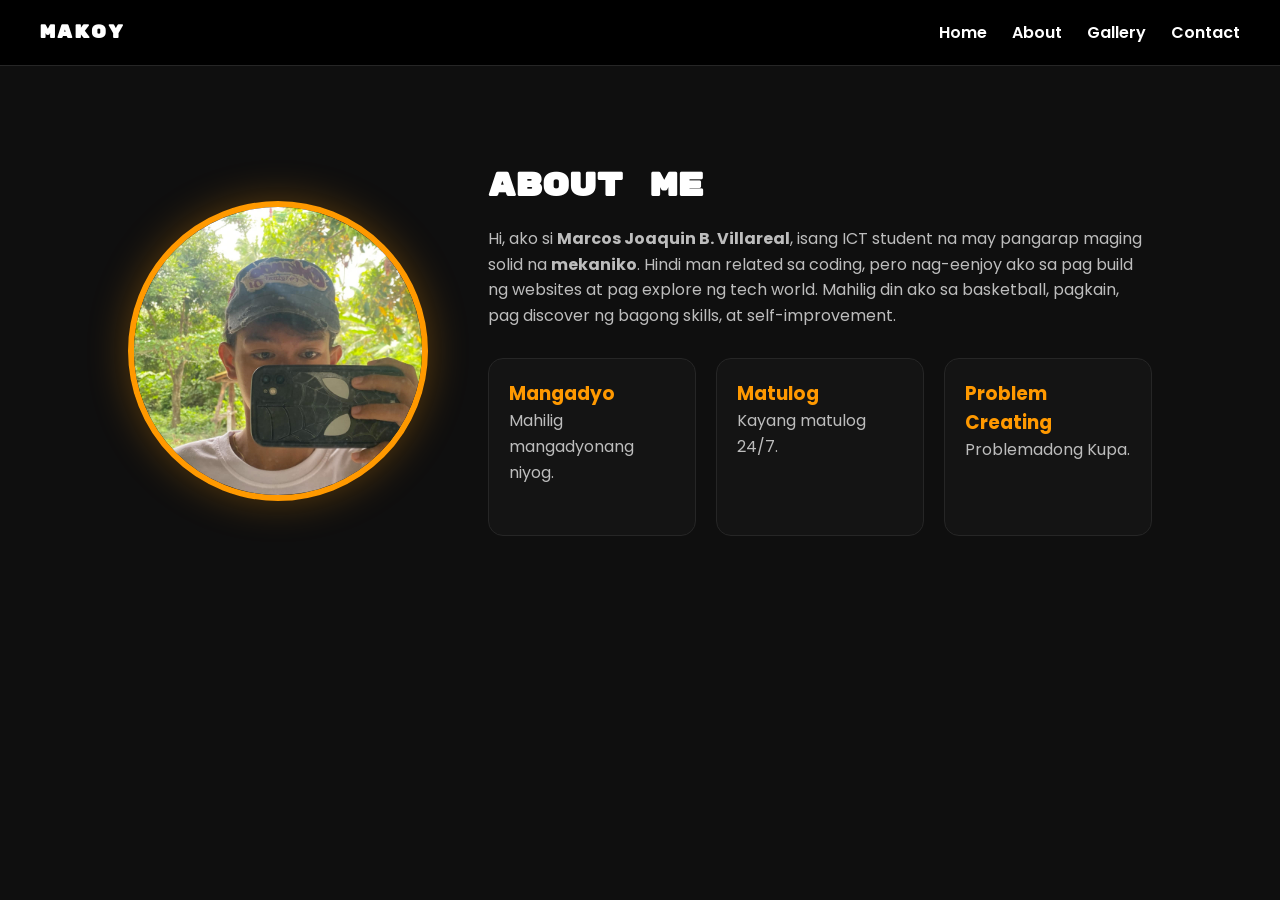
==== about.html @ 4a49defb "update about.html" ====
<!DOCTYPE html>
<html lang="en">
<head>
<meta charset="UTF-8">
<meta name="viewport" content="width=device-width, initial-scale=1.0">
<title>About | Waebby</title>
<link rel="stylesheet" href="style.css">
</head>

<body>

<nav>
    <h1>MAKOY</h1>
    <ul>
        <li><a href="index.html">Home</a></li>
        <li><a href="about.html" class="active">About</a></li>
        <li><a href="gallery.html">Gallery</a></li>
        <li><a href="#" onclick="openContact()">Contact</a></li>
    </ul>
</nav>

<section class="about-section container">

    <div class="about-left">
        <img src="waebb.jpeg" class="about-photo" alt="My Photo">
    </div>

    <div class="about-right">
        <h2>About Me</h2>

        <p>
            Hi, ako si <b>Marcos Joaquin B. Villareal</b>, isang ICT student na may pangarap maging 
            solid na <b>mekaniko</b>. Hindi man related sa coding, pero nag-eenjoy ako sa pag build 
            ng websites at pag explore ng tech world. Mahilig din ako sa basketball, pagkain, 
            pag discover ng bagong skills, at self-improvement.
        </p>

        <div class="about-cards">

            <div class="about-card">
                <h3>Mangadyo</h3>
                <p>Mahilig mangadyonang niyog.</p>
            </div>

            <div class="about-card">
                <h3>Matulog</h3>
                <p>Kayang matulog 24/7.</p>
            </div>

            <div class="about-card">
                <h3>Problem Creating</h3>
                <p>Problemadong Kupa.</p>
            </div>

        </div>
    </div>

</section>

<script src="script.js"></script>
</body>
</html>
---- style.css ----
@import url('https://fonts.googleapis.com/css2?family=Rubik+Mono+One&family=Poppins:wght@300;400;600;700&display=swap');

/* ================= ROOT ================= */
:root{
    --bg:#0f0f0f;
    --card:#181818;
    --accent:#ff9900;
    --accent-strong:#ff6a00;
    --accent-soft:#ff990020;
    --accent-glow:#ff990050;
    --text-light:#bdbdbd;
    --border:#262626;
}

/* ================= RESET ================= */
*{
    margin:0;
    padding:0;
    box-sizing:border-box;
}

body{
    font-family:'Poppins', sans-serif;
    background:var(--bg);
    color:#fff;
    overflow-x:hidden;
}

/* ================= NAV ================= */
nav{
    position:sticky;
    top:0;
    z-index:1000;
    background:#000;
    border-bottom:1px solid var(--border);
    padding:20px 40px;
    display:flex;
    justify-content:space-between;
    align-items:center;
}

nav h1{
    font-family:'Rubik Mono One', sans-serif;
    font-size:1.1rem;
    letter-spacing:2px;
}

nav ul{
    display:flex;
    gap:25px;
    list-style:none;
}

nav a{
    text-decoration:none;
    color:#fff;
    font-weight:600;
    position:relative;
    transition:.3s;
}

nav a:hover{
    color:var(--accent);
}

nav a::after{
    content:"";
    position:absolute;
    left:0;
    bottom:-6px;
    width:0%;
    height:3px;
    background:var(--accent);
    transition:.3s;
}

nav a:hover::after{
    width:100%;
}

/* ================= HERO ================= */
.hero-section{
    min-height:90vh;
    display:flex;
    align-items:center;
    justify-content:space-between;
    padding:80px 10%;
    gap:50px;
    background:linear-gradient(to right,#0f0f0f,#141414);
}

.hero-left h2{
    font-size:2.6rem;
    font-family:'Rubik Mono One', sans-serif;
}

.hero-left h2 span{
    color:var(--accent);
}

.hero-left h3{
    color:var(--accent);
    margin:15px 0;
}

.hero-left p{
    max-width:500px;
    color:var(--text-light);
    margin-bottom:25px;
}

.hero-btn{
    display:inline-block;
    padding:12px 28px;
    background:var(--accent);
    color:#000;
    border-radius:40px;
    font-weight:600;
    text-decoration:none;
    transition:.3s;
    box-shadow:0 0 15px var(--accent-glow);
}

.hero-btn:hover{
    transform:translateY(-3px);
    box-shadow:0 0 25px var(--accent-glow);
}

/* HERO IMAGE CIRCLE */
.hero-right{
    display:flex;
    justify-content:center;
}

.hero-right img{
    width:320px;
    height:320px;
    border-radius:50%;
    object-fit:cover;
    border:6px solid var(--accent);
    box-shadow:0 0 50px var(--accent-glow);
    transition:.4s;
}

.hero-right img:hover{
    transform:scale(1.05);
}

/* ================= GALLERY ================= */
.gallery-grid{
    display:grid;
    grid-template-columns:repeat(auto-fit,minmax(220px,1fr));
    gap:25px;
    padding:60px 10%;
}

.gallery-card{
    overflow:hidden;
    border-radius:15px;
    background:#000;
    aspect-ratio:1/1;
    border:1px solid var(--border);
    transition:.4s;
}

.gallery-card img{
    width:100%;
    height:100%;
    object-fit:cover;
    transition:.4s;
}

.gallery-card:hover{
    transform:translateY(-8px);
    border:1px solid var(--accent);
    box-shadow:0 15px 40px var(--accent-glow);
}

.gallery-card:hover img{
    transform:scale(1.08);
}

/* ================= CONTACT PANEL ================= */
.contact-panel{
    position:fixed;
    top:0;
    right:-400px;
    width:380px;
    height:100vh;
    background:#000;
    padding:40px 25px;
    transition:.4s;
    z-index:2000;
}

.contact-panel.active{
    right:0;
}

.close-btn{
    font-size:28px;
    cursor:pointer;
    float:right;
}

.contact-panel form input,
.contact-panel form textarea{
    width:100%;
    padding:12px;
    margin:10px 0;
    background:#1a1a1a;
    border:1px solid #333;
    border-radius:8px;
    color:#fff;
}

.contact-panel form button{
    width:100%;
    padding:12px;
    background:var(--accent);
    border:none;
    border-radius:30px;
    font-weight:600;
    cursor:pointer;
}

/* SOCIAL ICONS CIRCLE */
.social-logos{
    display:flex;
    justify-content:space-around;
    margin-top:30px;
}

.social-logos img{
    width:55px;
    height:55px;
    border-radius:50%;
    padding:10px;
    background:#111;
    border:2px solid var(--border);
    transition:.3s;
}

.social-logos img:hover{
    border:2px solid var(--accent);
    box-shadow:0 0 20px var(--accent-glow);
    transform:scale(1.1);
}

/* ================= ABOUT ================= */
.about-section{
    display:flex;
    align-items:center;
    gap:60px;
    padding:100px 10%;
}

.about-left{
    display:flex;
    justify-content:center;
}

.about-photo{
    width:300px;
    height:300px;
    border-radius:50%;
    object-fit:cover;
    border:6px solid var(--accent);
    box-shadow:0 0 40px var(--accent-glow);
    transition:.4s;
}

.about-photo:hover{
    transform:scale(1.05);
}

.about-right h2{
    font-family:'Rubik Mono One', sans-serif;
    font-size:2rem;
    margin-bottom:20px;
}

.about-right p{
    color:var(--text-light);
    line-height:1.6;
    margin-bottom:30px;
}

.about-cards{
    display:grid;
    grid-template-columns:repeat(auto-fit,minmax(200px,1fr));
    gap:20px;
}

.about-card{
    background:#141414;
    padding:20px;
    border-radius:15px;
    border:1px solid var(--border);
    transition:.4s;
}

.about-card:hover{
    transform:translateY(-6px);
    border:1px solid var(--accent);
    box-shadow:0 10px 30px var(--accent-glow);
}

.about-card h3{
    color:var(--accent);
}

/* ================= RESPONSIVE ================= */
@media(max-width:768px){

    nav{
        flex-direction:column;
        gap:15px;
        text-align:center;
    }

    .hero-section{
        flex-direction:column;
        text-align:center;
    }

    .hero-right img{
        width:240px;
        height:240px;
        margin-top:30px;
    }

    .about-section{
        flex-direction:column;
        text-align:center;
    }

    .contact-panel{
        width:100%;
    }
}
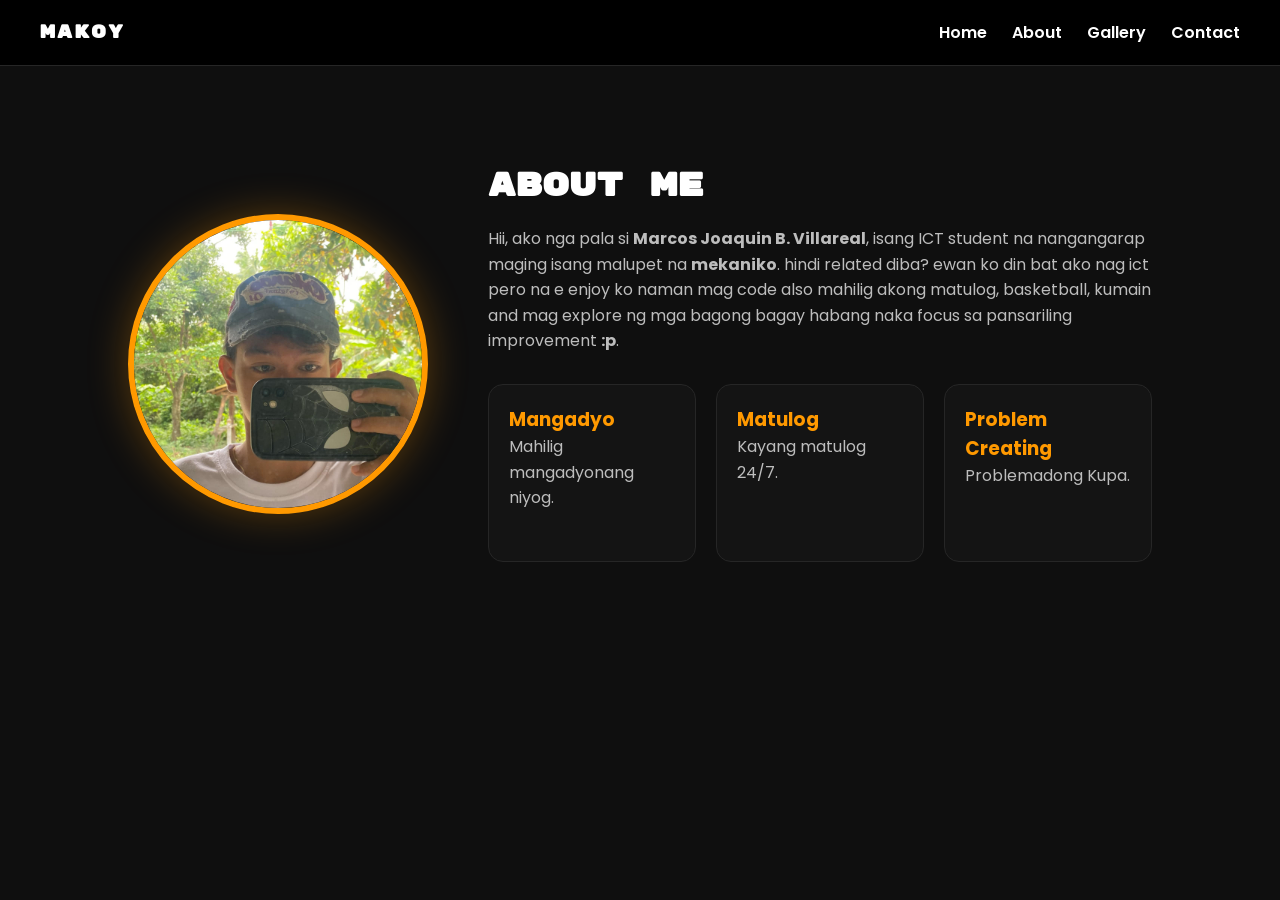
==== commit c34f35bc: "update about.html" ====
--- a/about.html
+++ b/about.html
@@ -29,11 +29,9 @@
         <h2>About Me</h2>
 
         <p>
-            Hi, ako si <b>Marcos Joaquin B. Villareal</b>, isang ICT student na may pangarap maging 
-            solid na <b>mekaniko</b>. Hindi man related sa coding, pero nag-eenjoy ako sa pag build 
-            ng websites at pag explore ng tech world. Mahilig din ako sa basketball, pagkain, 
-            pag discover ng bagong skills, at self-improvement.
-        </p>
+            Hii, ako nga pala si <b>Marcos Joaquin B. Villareal</b>, isang ICT student na nangangarap maging
+            isang malupet na <b>mekaniko</b>. hindi related diba? ewan ko din bat ako nag ict pero na e enjoy ko naman mag code also mahilig akong matulog, basketball, kumain and mag explore ng mga bagong bagay
+            habang naka focus sa pansariling improvement <b>:p</b>.
 
         <div class="about-cards">
 
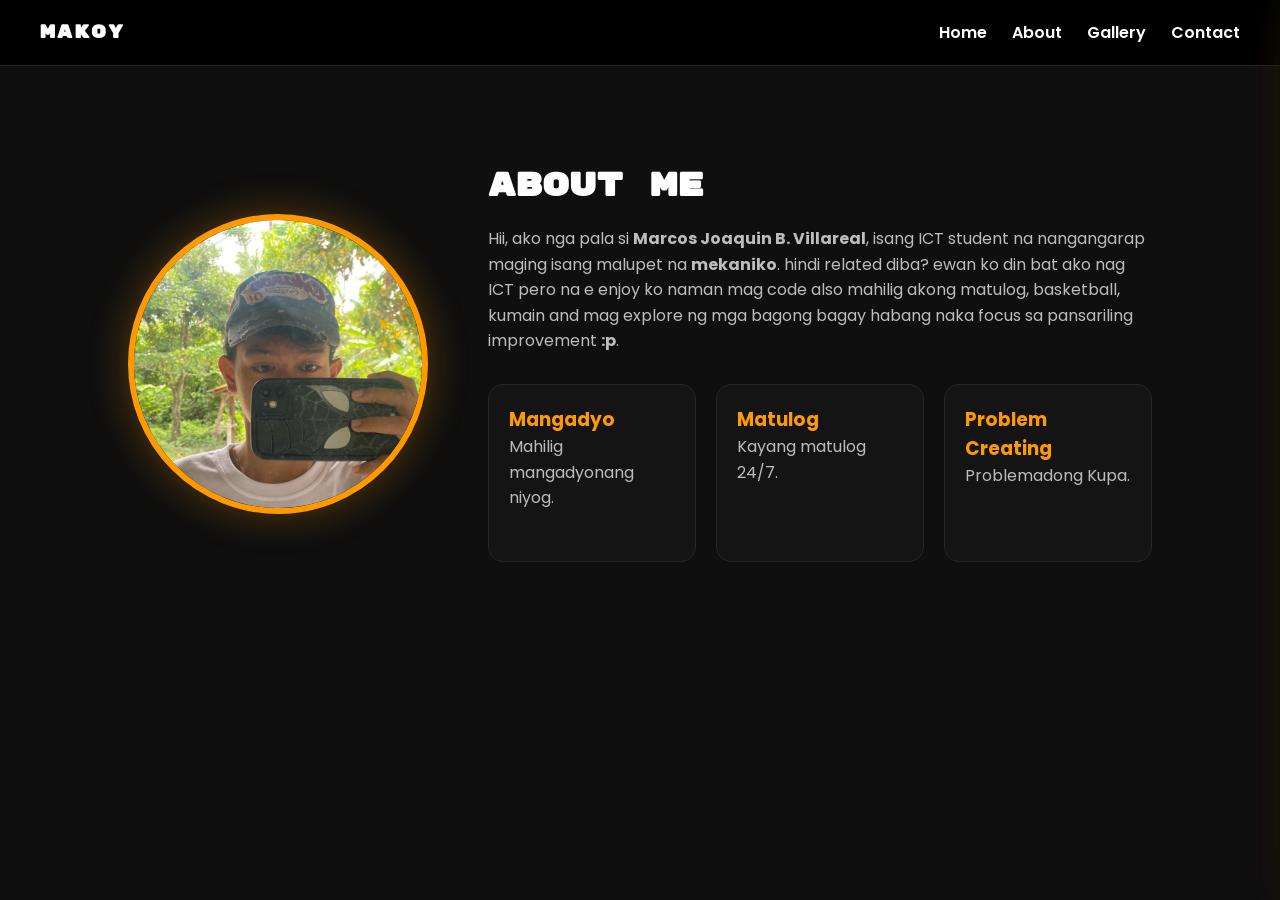
==== commit 41de100c: "update" ====
--- a/about.html
+++ b/about.html
@@ -15,7 +15,7 @@
         <li><a href="index.html">Home</a></li>
         <li><a href="about.html" class="active">About</a></li>
         <li><a href="gallery.html">Gallery</a></li>
-        <li><a href="#" onclick="openContact()">Contact</a></li>
+        <li><a href="#" id="openContact">Contact</a></li>
     </ul>
 </nav>
 
@@ -30,8 +30,9 @@
 
         <p>
             Hii, ako nga pala si <b>Marcos Joaquin B. Villareal</b>, isang ICT student na nangangarap maging
-            isang malupet na <b>mekaniko</b>. hindi related diba? ewan ko din bat ako nag ict pero na e enjoy ko naman mag code also mahilig akong matulog, basketball, kumain and mag explore ng mga bagong bagay
+            isang malupet na <b>mekaniko</b>. hindi related diba? ewan ko din bat ako nag ICT pero na e enjoy ko naman mag code also mahilig akong matulog, basketball, kumain and mag explore ng mga bagong bagay
             habang naka focus sa pansariling improvement <b>:p</b>.
+        </p>
 
         <div class="about-cards">
 
@@ -55,6 +56,25 @@
 
 </section>
 
+<!-- SIDE CONTACT PANEL -->
+<div class="contact-panel" id="contactPanel">
+    <span class="close-btn" id="closeContact" onclick="closeContact()">&times;</span>
+    <h2>Contact Me</h2>
+
+    <form action="mailto:villarealmarcosjoaquin44@gmail.com" method="POST" enctype="text/plain">
+        <input type="text" name="name" placeholder="Your Name" required>
+        <input type="email" name="email" placeholder="Your Email" required>
+        <textarea name="message" rows="4" placeholder="Your Message" required></textarea>
+        <button type="submit">Send Message</button>
+    </form>
+
+    <div class="social-logos">
+        <img src="images/facebook.png" alt="Facebook">
+        <img src="images/instagram.png" alt="Instagram">
+        <img src="images/tiktok.png" alt="Tiktok">
+    </div>
+</div>
+
 <script src="script.js"></script>
 </body>
 </html>
--- a/style.css
+++ b/style.css
@@ -26,7 +26,7 @@
     overflow-x:hidden;
 }
 
-/* ================= NAV ================= */
+/* ================= NAVIGATION ================= */
 nav{
     position:sticky;
     top:0;
@@ -78,7 +78,7 @@
     width:100%;
 }
 
-/* ================= HERO ================= */
+/* ================= HERO SECTION ================= */
 .hero-section{
     min-height:90vh;
     display:flex;
@@ -180,6 +180,69 @@
     transform:scale(1.08);
 }
 
+/* ================= ABOUT SECTION ================= */
+.about-section{
+    display:flex;
+    align-items:center;
+    gap:60px;
+    padding:100px 10%;
+}
+
+.about-left{
+    display:flex;
+    justify-content:center;
+}
+
+.about-photo{
+    width:300px;
+    height:300px;
+    border-radius:50%;
+    object-fit:cover;
+    border:6px solid var(--accent);
+    box-shadow:0 0 40px var(--accent-glow);
+    transition:.4s;
+}
+
+.about-photo:hover{
+    transform:scale(1.05);
+}
+
+.about-right h2{
+    font-family:'Rubik Mono One', sans-serif;
+    font-size:2rem;
+    margin-bottom:20px;
+}
+
+.about-right p{
+    color:var(--text-light);
+    line-height:1.6;
+    margin-bottom:30px;
+}
+
+.about-cards{
+    display:grid;
+    grid-template-columns:repeat(auto-fit,minmax(200px,1fr));
+    gap:20px;
+}
+
+.about-card{
+    background:#141414;
+    padding:20px;
+    border-radius:15px;
+    border:1px solid var(--border);
+    transition:.4s;
+}
+
+.about-card:hover{
+    transform:translateY(-6px);
+    border:1px solid var(--accent);
+    box-shadow:0 10px 30px var(--accent-glow);
+}
+
+.about-card h3{
+    color:var(--accent);
+}
+
 /* ================= CONTACT PANEL ================= */
 .contact-panel{
     position:fixed;
@@ -187,14 +250,24 @@
     right:-400px;
     width:380px;
     height:100vh;
-    background:#000;
+    backdrop-filter:blur(20px);
+    background:rgba(0,0,0,0.92);
     padding:40px 25px;
-    transition:.4s;
+    box-shadow:-10px 0 40px #000, 0 0 50px var(--accent-glow);
+    transition:0.5s ease;
     z-index:2000;
+    overflow-y:auto;
+    border-left:3px solid var(--accent);
 }
 
 .contact-panel.active{
     right:0;
+    animation:slideIn 0.5s ease forwards;
+}
+
+@keyframes slideIn {
+    from { right:-400px; opacity:0; }
+    to { right:0; opacity:1; }
 }
 
 .close-btn{
@@ -203,6 +276,7 @@
     float:right;
 }
 
+/* FORM ELEMENTS */
 .contact-panel form input,
 .contact-panel form textarea{
     width:100%;
@@ -222,9 +296,14 @@
     border-radius:30px;
     font-weight:600;
     cursor:pointer;
-}
-
-/* SOCIAL ICONS CIRCLE */
+    transition:.3s;
+}
+
+.contact-panel form button:hover{
+    box-shadow:0 0 20px var(--accent-glow);
+}
+
+/* SOCIAL ICONS */
 .social-logos{
     display:flex;
     justify-content:space-around;
@@ -243,71 +322,8 @@
 
 .social-logos img:hover{
     border:2px solid var(--accent);
-    box-shadow:0 0 20px var(--accent-glow);
+    box-shadow:0 0 25px var(--accent-glow);
     transform:scale(1.1);
-}
-
-/* ================= ABOUT ================= */
-.about-section{
-    display:flex;
-    align-items:center;
-    gap:60px;
-    padding:100px 10%;
-}
-
-.about-left{
-    display:flex;
-    justify-content:center;
-}
-
-.about-photo{
-    width:300px;
-    height:300px;
-    border-radius:50%;
-    object-fit:cover;
-    border:6px solid var(--accent);
-    box-shadow:0 0 40px var(--accent-glow);
-    transition:.4s;
-}
-
-.about-photo:hover{
-    transform:scale(1.05);
-}
-
-.about-right h2{
-    font-family:'Rubik Mono One', sans-serif;
-    font-size:2rem;
-    margin-bottom:20px;
-}
-
-.about-right p{
-    color:var(--text-light);
-    line-height:1.6;
-    margin-bottom:30px;
-}
-
-.about-cards{
-    display:grid;
-    grid-template-columns:repeat(auto-fit,minmax(200px,1fr));
-    gap:20px;
-}
-
-.about-card{
-    background:#141414;
-    padding:20px;
-    border-radius:15px;
-    border:1px solid var(--border);
-    transition:.4s;
-}
-
-.about-card:hover{
-    transform:translateY(-6px);
-    border:1px solid var(--accent);
-    box-shadow:0 10px 30px var(--accent-glow);
-}
-
-.about-card h3{
-    color:var(--accent);
 }
 
 /* ================= RESPONSIVE ================= */
@@ -338,4 +354,4 @@
     .contact-panel{
         width:100%;
     }
-}+}
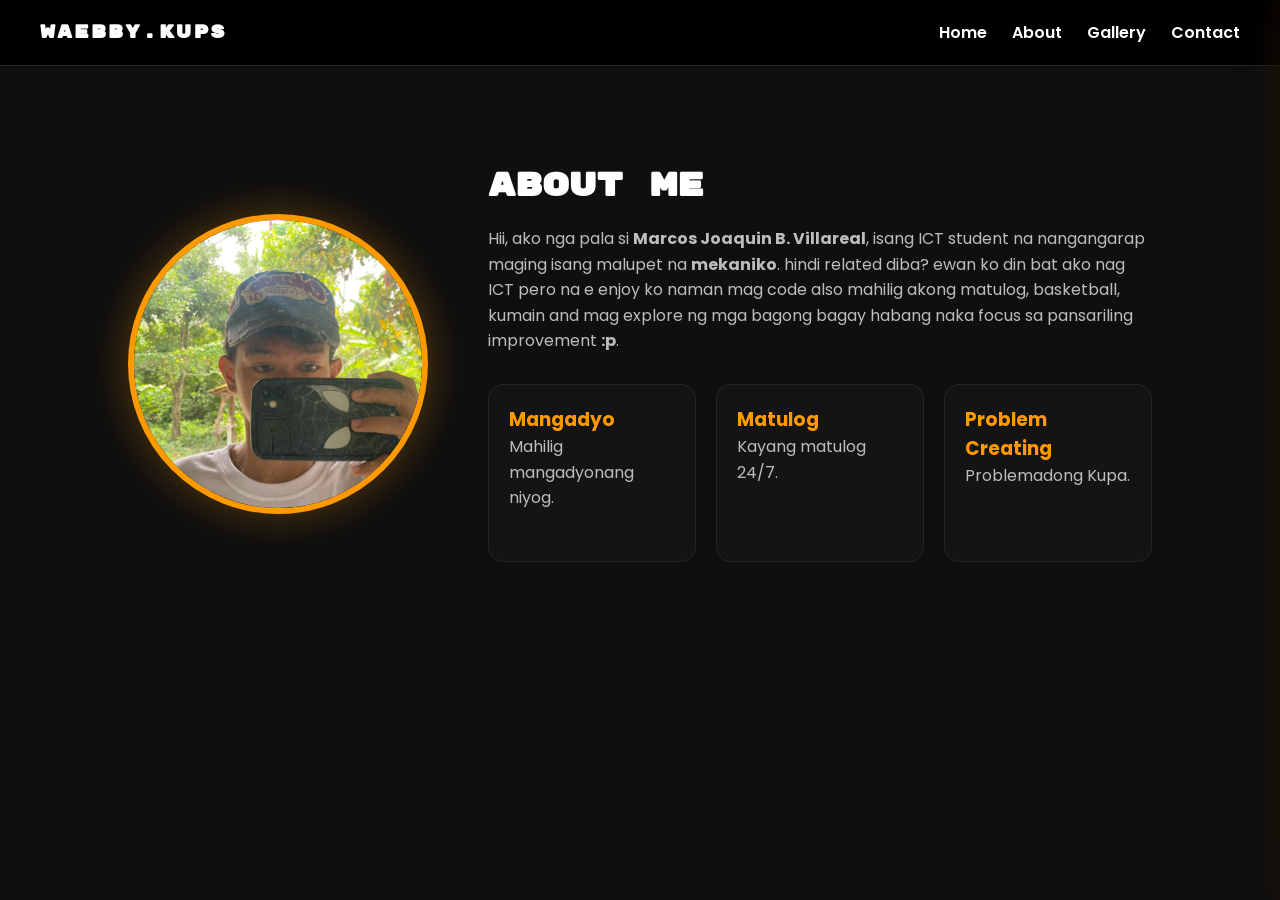
==== commit 1d600304: "update" ====
--- a/about.html
+++ b/about.html
@@ -10,7 +10,7 @@
 <body>
 
 <nav>
-    <h1>MAKOY</h1>
+    <h1>Waebby.kups</h1>
     <ul>
         <li><a href="index.html">Home</a></li>
         <li><a href="about.html" class="active">About</a></li>
@@ -58,20 +58,29 @@
 
 <!-- SIDE CONTACT PANEL -->
 <div class="contact-panel" id="contactPanel">
-    <span class="close-btn" id="closeContact" onclick="closeContact()">&times;</span>
+    <span class="close-btn" id="closeContact">&times;</span>
     <h2>Contact Me</h2>
-
+    
     <form action="mailto:villarealmarcosjoaquin44@gmail.com" method="POST" enctype="text/plain">
         <input type="text" name="name" placeholder="Your Name" required>
         <input type="email" name="email" placeholder="Your Email" required>
         <textarea name="message" rows="4" placeholder="Your Message" required></textarea>
         <button type="submit">Send Message</button>
     </form>
-
+    
+    <!-- CLICKABLE SOCIAL ICONS -->
     <div class="social-logos">
-        <img src="images/facebook.png" alt="Facebook">
-        <img src="images/instagram.png" alt="Instagram">
-        <img src="images/tiktok.png" alt="Tiktok">
+        <a href="https://www.facebook.com/share/1G99g8gYko/" target="_blank">
+            <img src="images/facebook.png" alt="Facebook">
+        </a>
+        
+        <a href="https://www.instagram.com/waebyy_?igsh=Nzlna2FjYmRxcHVk" target="_blank">
+            <img src="images/instagram.png" alt="Instagram">
+        </a>
+        
+        <a href="https://www.tiktok.com/@tfwhoiswaeb?_r=1&_t=ZS-94KQciqYNUu" target="_blank">
+            <img src="images/tiktok.png" alt="TikTok">
+        </a>
     </div>
 </div>
 
--- a/style.css
+++ b/style.css
@@ -355,3 +355,101 @@
         width:100%;
     }
 }
+
+/* ====== GALLERY DESIGN ====== */
+
+.gallery-section{
+    padding:100px 10%;
+}
+
+.gallery-title{
+    text-align:center;
+    font-size:2.2rem;
+    margin-bottom:60px;
+}
+
+.gallery-grid{
+    display:grid;
+    grid-template-columns:repeat(auto-fit, minmax(250px,1fr));
+    gap:30px;
+}
+
+.gallery-card{
+    position:relative;
+    overflow:hidden;
+    border-radius:18px;
+    aspect-ratio:1/1;
+    cursor:pointer;
+    border:1px solid #262626;
+    transition:0.4s ease;
+}
+
+.gallery-card img{
+    width:100%;
+    height:100%;
+    object-fit:cover;
+    transition:0.5s ease;
+}
+
+.gallery-card:hover img{
+    transform:scale(1.1) rotate(2deg);
+}
+
+.gallery-card:hover{
+    box-shadow:0 20px 40px rgba(255,153,0,0.25);
+    border:1px solid #ff9900;
+}
+
+.gallery-overlay{
+    position:absolute;
+    bottom:0;
+    left:0;
+    width:100%;
+    padding:20px;
+    background:linear-gradient(to top, rgba(0,0,0,0.85), transparent);
+    transform:translateY(100%);
+    transition:0.4s ease;
+}
+
+.gallery-card:hover .gallery-overlay{
+    transform:translateY(0);
+}
+
+.gallery-overlay h3{
+    color:#ff9900;
+}
+
+.gallery-overlay p{
+    color:#ccc;
+    font-size:0.9rem;
+}
+
+/* LIGHTBOX */
+.lightbox{
+    position:fixed;
+    inset:0;
+    background:rgba(0,0,0,0.9);
+    display:none;
+    justify-content:center;
+    align-items:center;
+    z-index:3000;
+}
+
+.lightbox.active{
+    display:flex;
+}
+
+.lightbox-img{
+    max-width:90%;
+    max-height:80%;
+    border-radius:12px;
+}
+
+.lightbox .close{
+    position:absolute;
+    top:30px;
+    right:40px;
+    font-size:35px;
+    color:#fff;
+    cursor:pointer;
+}
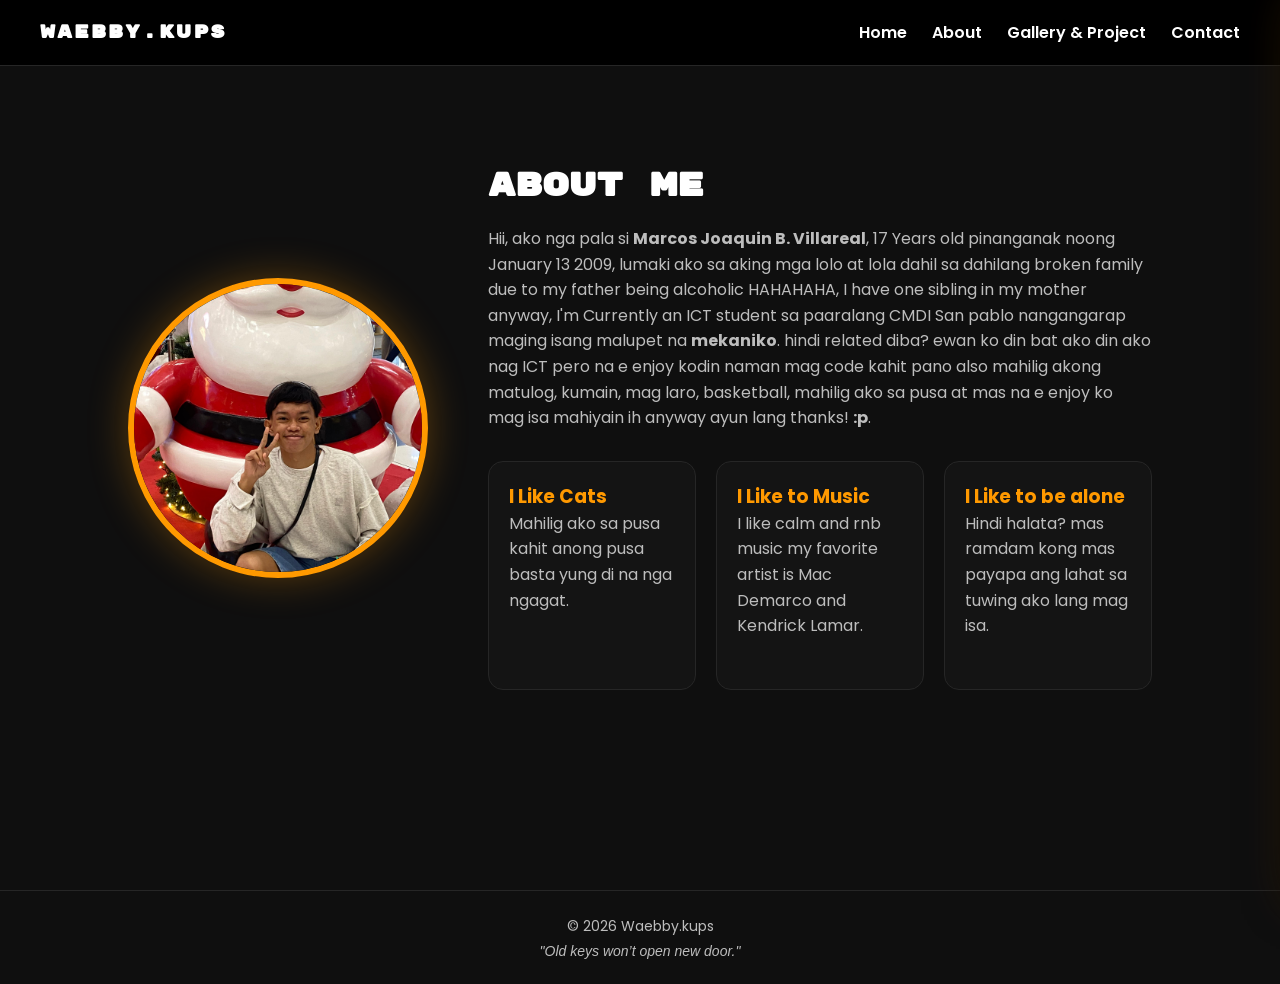
==== commit df333d37: "update" ====
--- a/about.html
+++ b/about.html
@@ -14,7 +14,7 @@
     <ul>
         <li><a href="index.html">Home</a></li>
         <li><a href="about.html" class="active">About</a></li>
-        <li><a href="gallery.html">Gallery</a></li>
+        <li><a href="gallery.html">Gallery & Project</a></li>
         <li><a href="#" id="openContact">Contact</a></li>
     </ul>
 </nav>
@@ -22,33 +22,30 @@
 <section class="about-section container">
 
     <div class="about-left">
-        <img src="waebb.jpeg" class="about-photo" alt="My Photo">
+        <img src="Picture/wakiii.jpeg" class="about-photo" alt="My Photo">
     </div>
 
     <div class="about-right">
         <h2>About Me</h2>
 
         <p>
-            Hii, ako nga pala si <b>Marcos Joaquin B. Villareal</b>, isang ICT student na nangangarap maging
-            isang malupet na <b>mekaniko</b>. hindi related diba? ewan ko din bat ako nag ICT pero na e enjoy ko naman mag code also mahilig akong matulog, basketball, kumain and mag explore ng mga bagong bagay
-            habang naka focus sa pansariling improvement <b>:p</b>.
+            Hii, ako nga pala si <b>Marcos Joaquin B. Villareal</b>, 17 Years old pinanganak noong January 13 2009, lumaki ako sa aking mga lolo at lola dahil sa dahilang broken family due to my father being alcoholic HAHAHAHA, I have one sibling in my mother anyway, I'm Currently an ICT student sa paaralang CMDI San pablo nangangarap maging isang malupet na <b>mekaniko</b>. hindi related diba? ewan ko din bat ako din ako nag ICT pero na e enjoy kodin naman mag code kahit pano also mahilig akong matulog, kumain, mag laro, basketball, mahilig ako sa pusa at mas na e enjoy ko mag isa mahiyain ih anyway  ayun lang thanks! <b>:p</b>.
         </p>
-
         <div class="about-cards">
 
             <div class="about-card">
-                <h3>Mangadyo</h3>
-                <p>Mahilig mangadyonang niyog.</p>
+                <h3>I Like Cats</h3>
+                <p>Mahilig ako sa pusa kahit anong pusa basta yung di na nga ngagat.</p>
             </div>
 
             <div class="about-card">
-                <h3>Matulog</h3>
-                <p>Kayang matulog 24/7.</p>
+                <h3>I Like to Music</h3>
+                <p>I like calm and rnb music my favorite artist is Mac Demarco and Kendrick Lamar.</p>
             </div>
 
             <div class="about-card">
-                <h3>Problem Creating</h3>
-                <p>Problemadong Kupa.</p>
+                <h3>I Like to be alone</h3>
+                <p>Hindi halata? mas ramdam kong mas payapa ang lahat sa tuwing ako lang mag isa.</p>
             </div>
 
         </div>
@@ -56,7 +53,7 @@
 
 </section>
 
-<!-- SIDE CONTACT PANEL -->
+<!-- CONTACT PANEL -->
 <div class="contact-panel" id="contactPanel">
     <span class="close-btn" id="closeContact">&times;</span>
     <h2>Contact Me</h2>
@@ -68,22 +65,29 @@
         <button type="submit">Send Message</button>
     </form>
     
-    <!-- CLICKABLE SOCIAL ICONS -->
+    <!-- SOCIAL ICONS -->
     <div class="social-logos">
         <a href="https://www.facebook.com/share/1G99g8gYko/" target="_blank">
-            <img src="images/facebook.png" alt="Facebook">
+            <img src="Picture/fb.png" alt="Facebook">
         </a>
-        
+
         <a href="https://www.instagram.com/waebyy_?igsh=Nzlna2FjYmRxcHVk" target="_blank">
-            <img src="images/instagram.png" alt="Instagram">
+            <img src="Picture/ig.jpeg" alt="Instagram">
         </a>
-        
+
         <a href="https://www.tiktok.com/@tfwhoiswaeb?_r=1&_t=ZS-94KQciqYNUu" target="_blank">
-            <img src="images/tiktok.png" alt="TikTok">
+            <img src="/Picture/tiktok.png" alt="TikTok">
         </a>
     </div>
 </div>
 
+<footer class="footer">
+    <div class="footer-container">
+        <p>© 2026 Waebby.kups</p>
+        <p class="footer-quote">"Old keys won’t open new door."</p>
+    </div>
+</footer>
+
 <script src="script.js"></script>
 </body>
 </html>
--- a/style.css
+++ b/style.css
@@ -1,6 +1,6 @@
 @import url('https://fonts.googleapis.com/css2?family=Rubik+Mono+One&family=Poppins:wght@300;400;600;700&display=swap');
 
-/* ================= ROOT ================= */
+/* ROOT */
 :root{
     --bg:#0f0f0f;
     --card:#181818;
@@ -12,7 +12,7 @@
     --border:#262626;
 }
 
-/* ================= RESET ================= */
+/* RESET */
 *{
     margin:0;
     padding:0;
@@ -26,7 +26,7 @@
     overflow-x:hidden;
 }
 
-/* ================= NAVIGATION ================= */
+/* NAVIGATION */
 nav{
     position:sticky;
     top:0;
@@ -78,7 +78,7 @@
     width:100%;
 }
 
-/* ================= HERO SECTION ================= */
+/* HERO SECTION */
 .hero-section{
     min-height:90vh;
     display:flex;
@@ -146,7 +146,7 @@
     transform:scale(1.05);
 }
 
-/* ================= GALLERY ================= */
+/* GALLERY */
 .gallery-grid{
     display:grid;
     grid-template-columns:repeat(auto-fit,minmax(220px,1fr));
@@ -180,7 +180,7 @@
     transform:scale(1.08);
 }
 
-/* ================= ABOUT SECTION ================= */
+/* ABOUT SECTION */
 .about-section{
     display:flex;
     align-items:center;
@@ -243,7 +243,7 @@
     color:var(--accent);
 }
 
-/* ================= CONTACT PANEL ================= */
+/* CONTACT PANEL */
 .contact-panel{
     position:fixed;
     top:0;
@@ -326,7 +326,7 @@
     transform:scale(1.1);
 }
 
-/* ================= RESPONSIVE ================= */
+/* RESPONSIVE  */
 @media(max-width:768px){
 
     nav{
@@ -356,13 +356,16 @@
     }
 }
 
-/* ====== GALLERY DESIGN ====== */
+/*GALLERY DESIGN */
 
 .gallery-section{
     padding:100px 10%;
 }
 
 .gallery-title{
+    font-family:'Rubik Mono One', sans-serif;
+    font-size:2rem;
+    margin-bottom:20px;
     text-align:center;
     font-size:2.2rem;
     margin-bottom:60px;
@@ -452,4 +455,64 @@
     font-size:35px;
     color:#fff;
     cursor:pointer;
+}
+.projects-section{
+padding:100px 10%;
+}
+
+.projects-title{
+text-align:center;
+font-size:2rem;
+margin-bottom:50px;
+color:var(--accent);
+}
+
+.projects-grid{
+display:grid;
+grid-template-columns:repeat(auto-fit,minmax(250px,1fr));
+gap:25px;
+}
+
+.project-card{
+background:#141414;
+padding:25px;
+border-radius:15px;
+border:1px solid var(--border);
+transition:.3s;
+}
+
+.project-card:hover{
+transform:translateY(-6px);
+border:1px solid var(--accent);
+box-shadow:0 10px 30px var(--accent-glow);
+}
+
+.project-card h3{
+color:var(--accent);
+margin-bottom:10px;
+}
+
+/* Footer */
+
+.footer {
+    margin-top: 100px;
+    border-top: 1px solid var(--border);
+    background: #0f0f0f;
+    padding: 25px 10%;
+}
+
+.footer-container {
+    text-align: center;
+}
+
+.footer p {
+    color: var(--text-light);
+    font-size: 14px;
+}
+
+.footer-quote {
+    margin-top: 6px;
+    font-size: 13px;
+    color: #777;
+    font-style: italic;
 }
